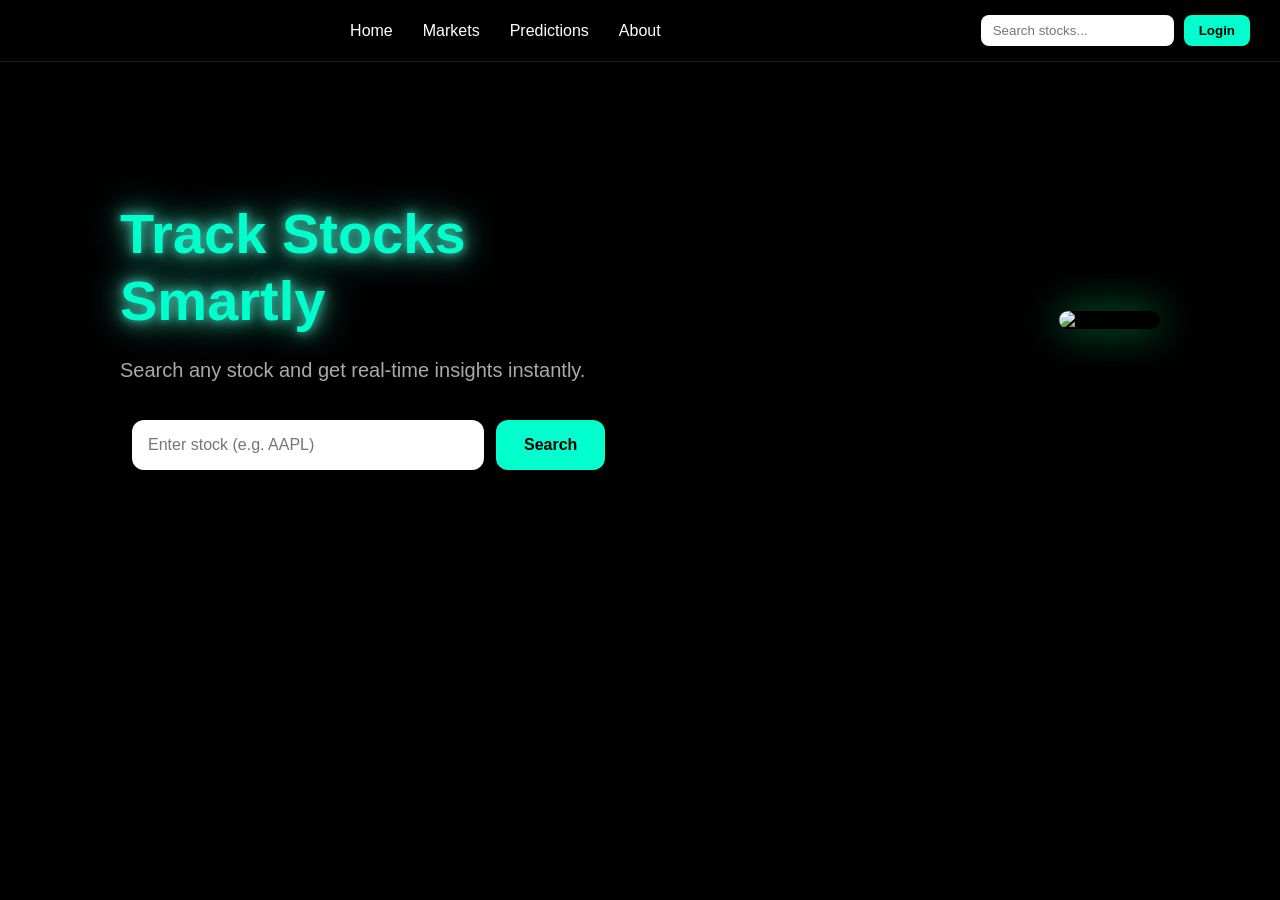
==== main.html @ 277b89b8 "first commit" ====
<!DOCTYPE html>
<html lang="en">
<head>
  <meta charset="UTF-8">
  <meta name="viewport" content="width=device-width, initial-scale=1.0">
  <title>Document</title>
  <link rel="stylesheet" href="./main.css">
</head>
<body>
  <div class="header">
    <div class="logo"></div>
    <nav class="menu">
      <a href="#">Home</a>
      <a href="#">Markets</a>
      <a href="#">Predictions</a>
      <a href="#">About</a>
  </nav>
  <div class="right">
    <input type="text" placeholder="Search stocks..." class="search" />
    <button class="login-btn">Login</button>
  </div>
  </div>
  <div class="main">
    <div class="main_left">
      <h1>Track Stocks Smartly</h1>
      <p>Search any stock and get real-time insights instantly.</p>
      <div class="search">
        <input type="text" id="input" placeholder="Enter stock (e.g. AAPL)" />
        <button onclick="searchStock()">Search</button>
      </div>
    </div>
    <div class="main_right">
      <img src="https://images.unsplash.com/photo-1611974789855-9c2a0a7236a3" alt="stock image">
    </div>
  </div>
  <section class="results">
    <h2 id="title"></h2>
    <p id="loading" class="loading"></p>
    <div id="display" class="grid"></div>
  </section>
  <script src="./main.js"></script>
</body>
</html>
---- main.css ----
body {
  margin: 0;
  font-family: Arial, sans-serif;
  background-color: #000;
}

.header {
  display: flex;
  justify-content: space-between;
  align-items: center;
  padding: 15px 30px;
  background-color: black;
  color: white;
  border-bottom: 1px solid #1e1d1d;
}

.logo {
  font-size: 22px;
  font-weight: bold;
}

.menu {
  display: flex;
  gap: 30px;
}

.menu a {
  text-decoration: none;
  color: white;
  transition: 0.3s;
}

.menu a:hover {
  color: #00ffcc;
}

.right {
  display: flex;
  align-items: center;
  gap: 10px;
}

.search {
  padding: 8px 12px;
  border-radius: 8px;
  border: none;
}

.login-btn {
  padding: 8px 15px;
  border-radius: 8px;
  border: none;
  background-color: #00ffcc;
  cursor: pointer;
  font-weight: bold;
}

.login-btn:hover {
  background-color: #00ccaa;
}


/* ---------------------------- */


.main {
  display: flex;
  justify-content: space-between;
  align-items: center;
  padding: 100px 120px;
}


.main_left {
  max-width: 550px;
}

.main_left h1 {
  font-size: 56px;
  margin-bottom: 25px;
  line-height: 1.2;
  color: #00ffcc;
  text-shadow: 
    0 0 10px #3bb69d,
    0 0 20px #3bb69d,
    0 0 40px #3bb69d;
}

.main_left p {
  font-size: 20px;
  color: #aaa;
  margin-bottom: 30px;
}


.search {
  display: flex;
  gap: 12px;
}

.search input {
  padding: 16px;
  width: 320px;
  font-size: 16px;
  border-radius: 12px;
  border: none;
  outline: none;
}

.search button {
  padding: 16px 28px;
  font-size: 16px;
  border-radius: 12px;
  border: none;
  background: #00ffcc;
  font-weight: bold;
  cursor: pointer;
  transition: 0.3s;
}

.search button:hover {
  background: #00ccaa;
}


.main_right img {
  width: 550px;
  border-radius: 20px;
  box-shadow: 0 0 40px #00844f;
  transition: 0.4s ease;
}

.main_right img:hover {
  transform: scale(1.05);
}
/* ---------------------------- */
.results {
  padding: 10px 120px;
}



.loading {
  color: #aaa;
  margin-bottom: 20px;
}



.card {
  padding: 20px;
  background: #111;
  color: white;
  border-radius: 12px;
  transition: 0.3s;
  box-shadow: 0 0 15px #00ffcc1f;
}

.card:hover {
  transform: translateY(-5px);
  background-color: #222222;
}


@media (max-width: 900px) {
  .main {
    flex-direction: column;
    text-align: center;
    padding: 60px 20px;
  }

  .main_left h1 {
    font-size: 36px;
  }

  .main_left p {
    font-size: 16px;
  }

  .main_right img {
    width: 90%;
    margin-top: 30px;
  }

  .search {
    justify-content: center;
  }

  .search input {
    width: 200px;
  }

  .menu {
    display: none;
  }
}
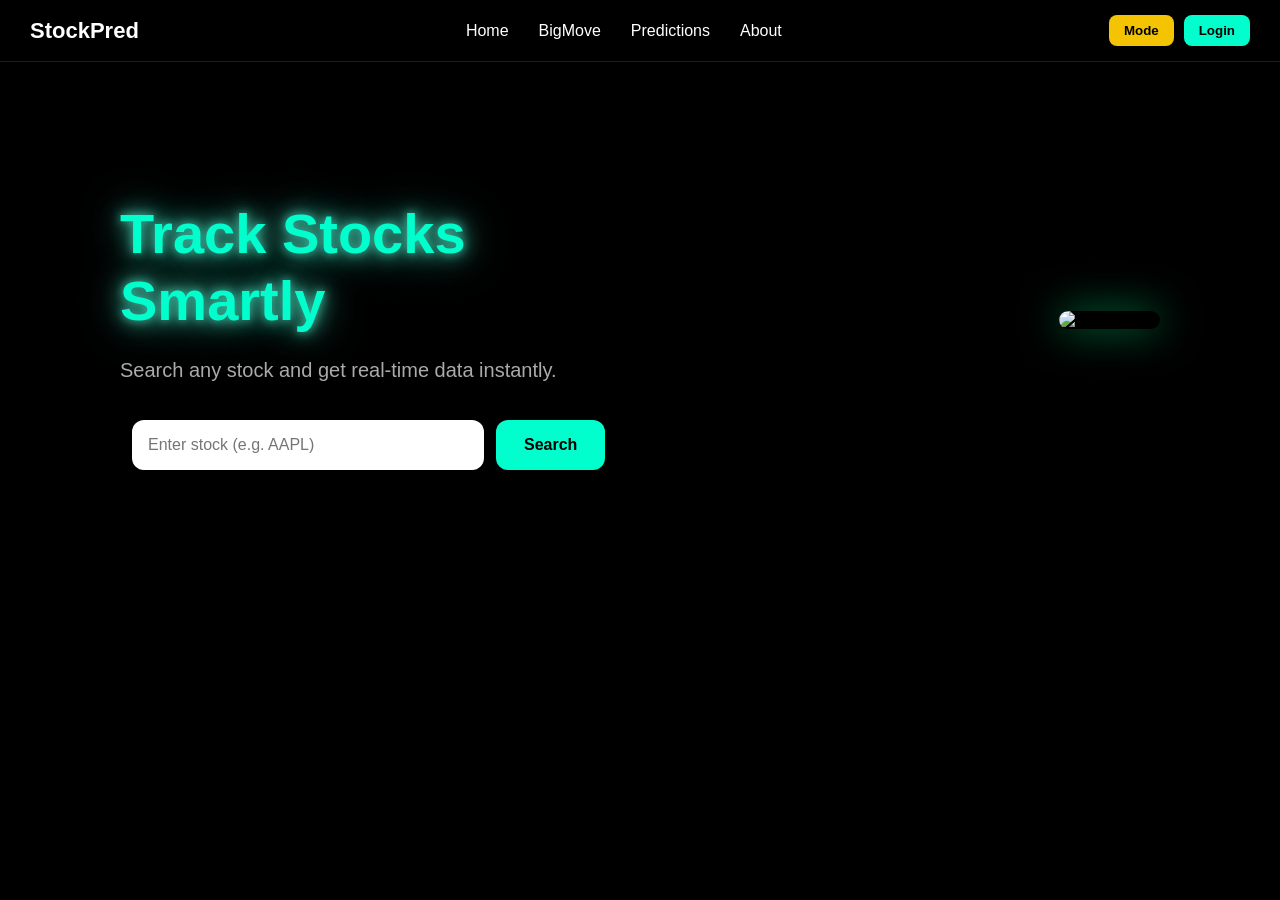
==== commit 3284acbb: "8th april commit" ====
--- a/main.html
+++ b/main.html
@@ -8,22 +8,22 @@
 </head>
 <body>
   <div class="header">
-    <div class="logo"></div>
+    <div class="logo">StockPred</div>
     <nav class="menu">
-      <a href="#">Home</a>
-      <a href="#">Markets</a>
+      <a href="./main.html">Home</a>
+      <a href="./stocks.html">BigMove</a>
       <a href="#">Predictions</a>
       <a href="#">About</a>
   </nav>
   <div class="right">
-    <input type="text" placeholder="Search stocks..." class="search" />
+    <button id="theme-toggle" onclick="toggleTheme()">Mode</button>
     <button class="login-btn">Login</button>
   </div>
   </div>
   <div class="main">
     <div class="main_left">
       <h1>Track Stocks Smartly</h1>
-      <p>Search any stock and get real-time insights instantly.</p>
+      <p>Search any stock and get real-time data instantly.</p>
       <div class="search">
         <input type="text" id="input" placeholder="Enter stock (e.g. AAPL)" />
         <button onclick="searchStock()">Search</button>
--- a/main.css
+++ b/main.css
@@ -193,4 +193,21 @@
   .menu {
     display: none;
   }
+}
+
+
+
+#theme-toggle {
+  padding: 8px 15px;
+  border-radius: 8px;
+  border: none;
+  background-color: #f4c302;
+  cursor: pointer;
+  font-weight: bold;
+}
+
+
+.light {
+  background: white;
+  color: black;
 }
